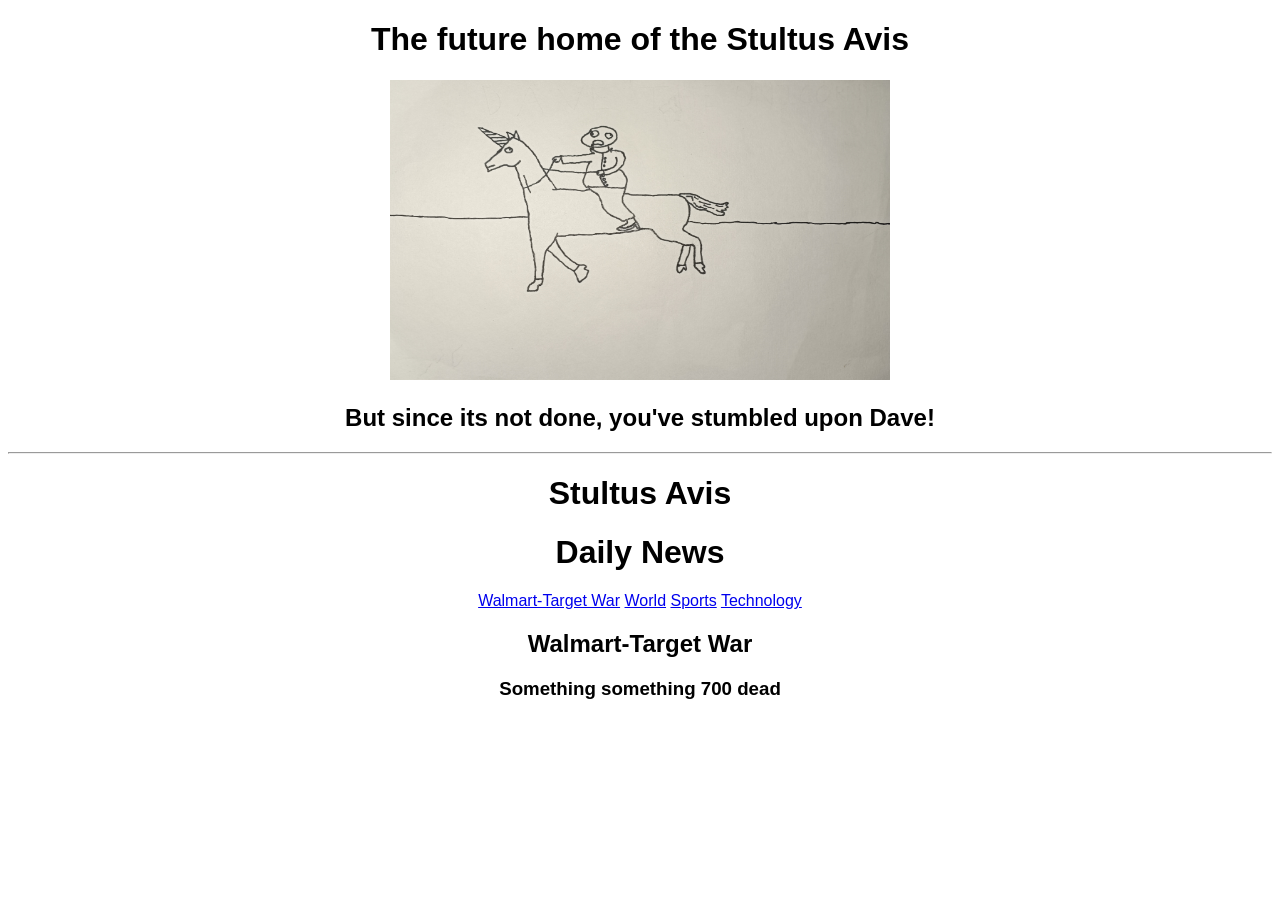
==== stultus.html @ a03daf13 "Create stultus.html" ====
<!DOCTYPE html>
<html>
  <head>
    <title>The Stultus Avis</title>
    <link rel=stylesheet href="styles.css">
  </head>
  <body>
    <h1>The future home of the Stultus Avis</h1>
    <img src=dave.jpg width="500" height="300" alt="Obese drooling royal rides a unicorn, named Dave">
    <h2>But since its not done, you've stumbled upon Dave!</h2>
    <hr>
    <h1>Stultus Avis</h1>
    <header class="header">
      <h1>Daily News</h1>
      <nav>
      <a href="#walmartwar">Walmart-Target War</a>
      <a href="#world">World</a>
      <a href="#sports">Sports</a>
      <a href="#technology">Technology</a>
      </nav>
    </header>
    <h2 id="walmartwar">Walmart-Target War</h2>
    <h3>Something something 700 dead</h3>
    
  </body>
</html>
---- styles.css ----
.spacing {
  margin: 14px;
  padding: 22px;
}

*{
  font-family: Helvetica, sans-serif;
  text-align: center;
}
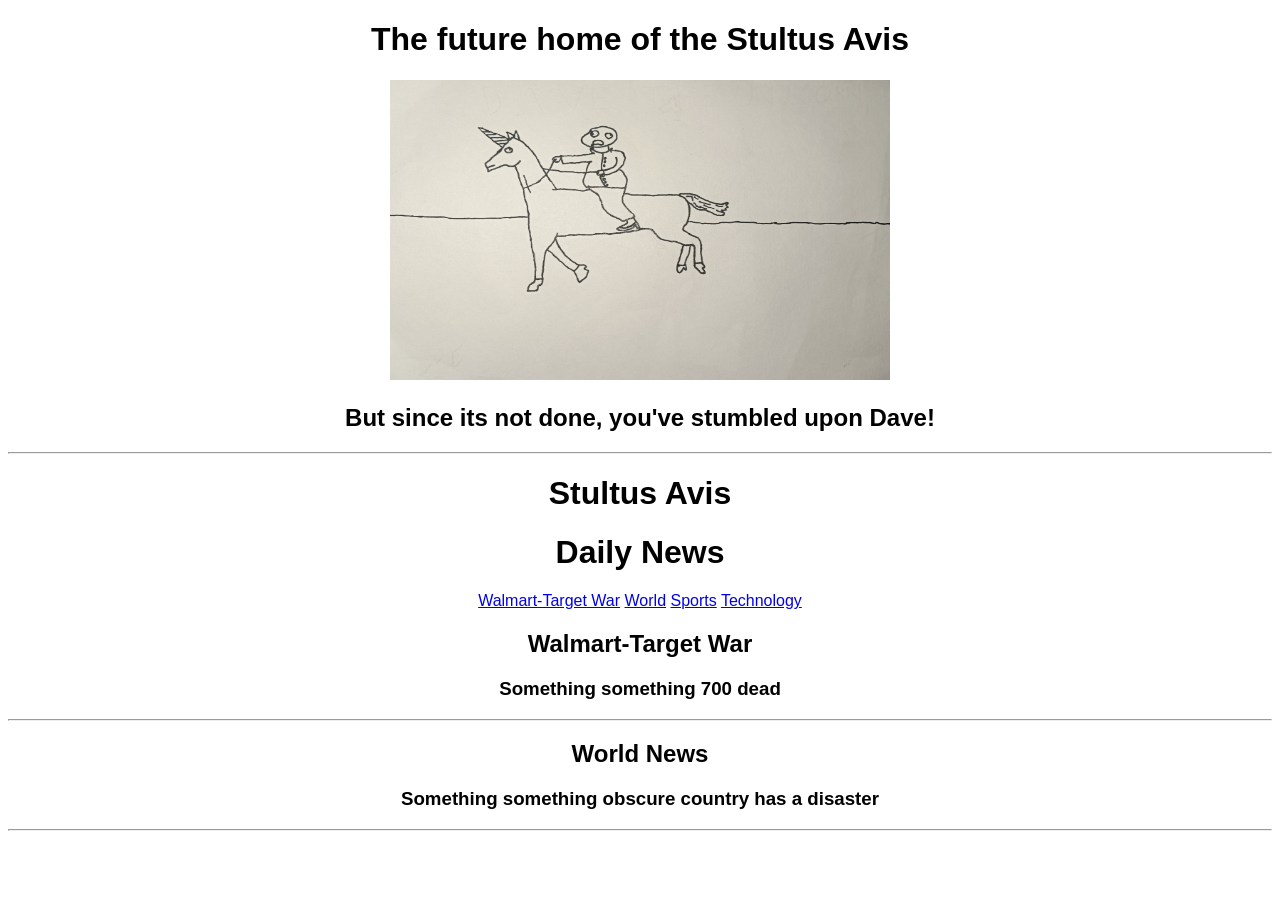
==== commit 9b9d83e6: "Update stultus.html" ====
--- a/stultus.html
+++ b/stultus.html
@@ -21,6 +21,10 @@
     </header>
     <h2 id="walmartwar">Walmart-Target War</h2>
     <h3>Something something 700 dead</h3>
+    <hr>
+    <h2 id="#world">World News</h2>
+    <h3>Something something obscure country has a disaster</h3>
+    <hr>
     
   </body>
 </html>
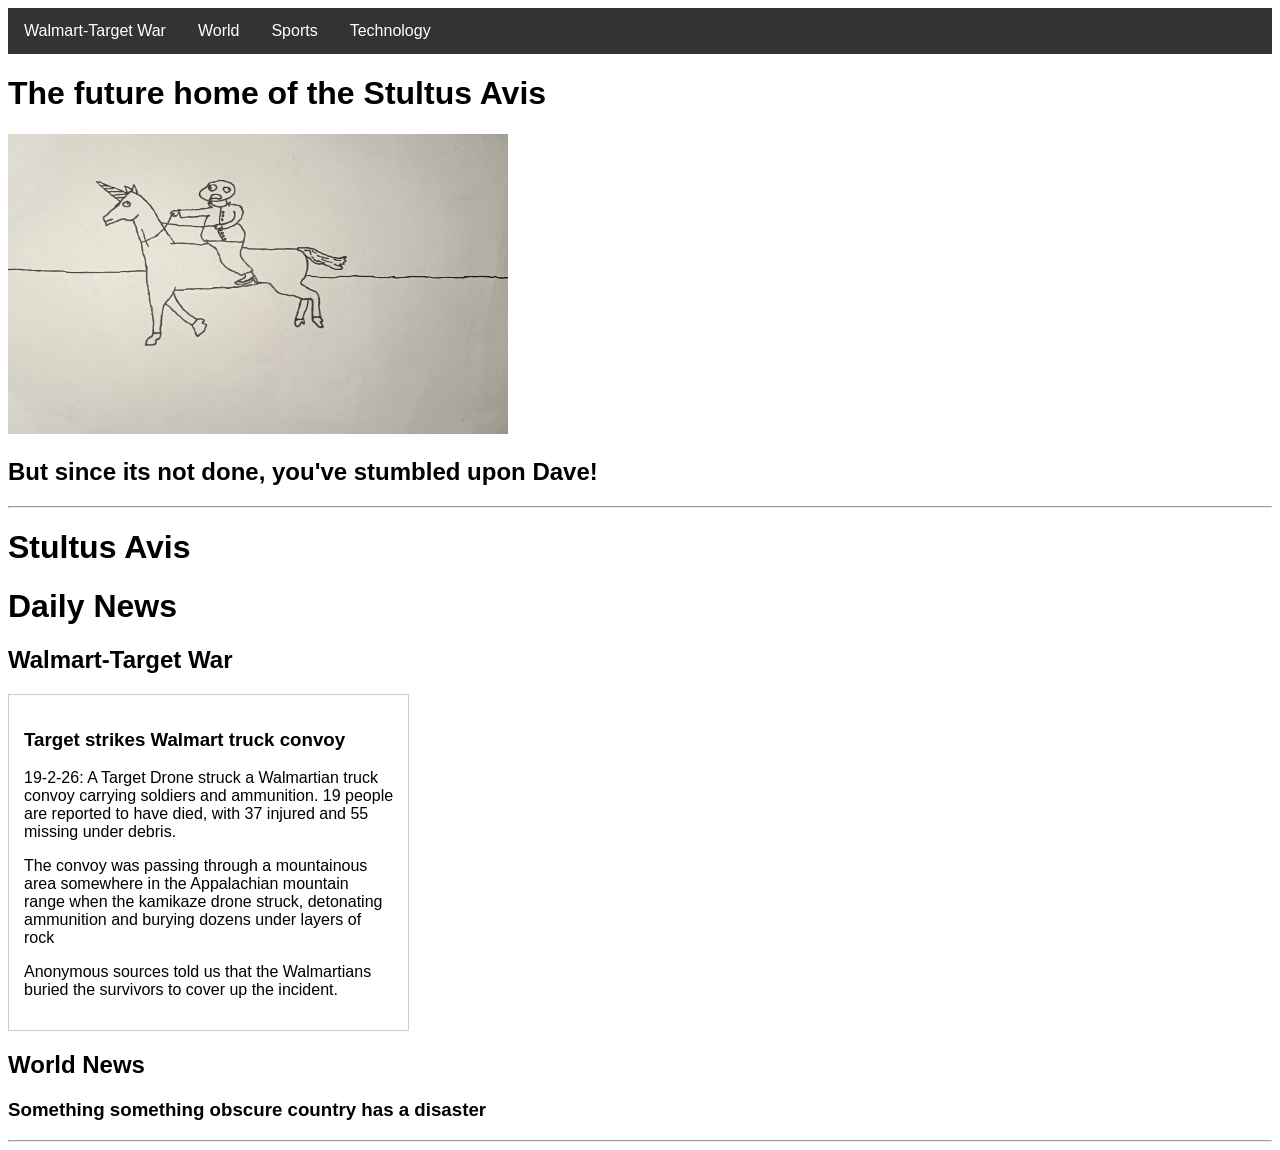
==== commit 6b6474f9: "add columns and other things" ====
--- a/stultus.html
+++ b/stultus.html
@@ -1,30 +1,87 @@
-<!DOCTYPE html>
-<html>
-  <head>
-    <title>The Stultus Avis</title>
-    <link rel=stylesheet href="styles.css">
-  </head>
-  <body>
-    <h1>The future home of the Stultus Avis</h1>
-    <img src=dave.jpg width="500" height="300" alt="Obese drooling royal rides a unicorn, named Dave">
-    <h2>But since its not done, you've stumbled upon Dave!</h2>
-    <hr>
-    <h1>Stultus Avis</h1>
-    <header class="header">
-      <h1>Daily News</h1>
-      <nav>
-      <a href="#walmartwar">Walmart-Target War</a>
-      <a href="#world">World</a>
-      <a href="#sports">Sports</a>
-      <a href="#technology">Technology</a>
-      </nav>
-    </header>
-    <h2 id="walmartwar">Walmart-Target War</h2>
-    <h3>Something something 700 dead</h3>
-    <hr>
-    <h2 id="#world">World News</h2>
-    <h3>Something something obscure country has a disaster</h3>
-    <hr>
-    
-  </body>
-</html>
+<!DOCTYPE html>
+<html>
+  <head>
+    <title>The Stultus Avis</title>
+    <style>
+	* {
+	font-family: "Helvetica", Tahoma, sans-serif;
+}
+
+ul {
+  list-style-type: none;
+  margin: 0;
+  padding: 0;
+  overflow: hidden;
+  background-color: #333333;
+}
+ul li {
+  float: left;
+}
+
+ul li a {
+  display: block;
+  color: white;
+  text-align: center;
+  padding: 14px 16px;
+  text-decoration: none;
+}
+
+ul li a:hover {
+  background-color: #111111;
+}
+
+.flex-container {
+            display: flex;
+            gap: 20px; /* Space between articles */
+			flex-wrap: wrap;
+        }
+        .article {
+            flex: 1 0 30%; /* Each article takes at least 30% width */
+            max-width: calc(33.33% - 20px); /* Ensures only 3 fit in a row and accounts for gaps */
+            border: 1px solid #ccc; /* Optional border */
+            padding: 15px; /* Add some space inside */
+			box-sizing: border-box;
+			
+        }
+		
+
+.slideshow-container {
+  max-width: 1000px;
+  position: relative;
+  margin: auto;
+}
+	</style>
+  </head>
+  <body>
+	<ul>
+	<nav>
+      <li><a href="#walmartwar">Walmart-Target War</a></li>
+      <li><a href="#world">World</a></li>
+      <li><a href="#sports">Sports</a></li>
+      <li><a href="#technology">Technology</a></li>
+     </nav>
+	 </ul>
+    <h1>The future home of the Stultus Avis</h1>
+    <img src=dave.jpg width="500" height="300" alt="Obese drooling royal rides a unicorn, named Dave">
+    <h2>But since its not done, you've stumbled upon Dave!</h2>
+    <hr>
+    <h1>Stultus Avis</h1>
+    <header class="header">
+      <h1>Daily News</h1>
+      
+    </header>
+    <h2 id="walmartwar">Walmart-Target War</h2>
+	<div class="flex-container">
+		<div class="article">
+		<h3>Target strikes Walmart truck convoy</h3>
+		<p>19-2-26: A Target Drone struck a Walmartian truck convoy carrying soldiers and ammunition. 19 people are reported to have died, with 37 injured and 55 missing under debris.</p>
+		<p>The convoy was passing through a mountainous area somewhere in the Appalachian mountain range when the kamikaze drone struck, detonating ammunition and burying dozens under layers of rock</p>
+		<p>Anonymous sources told us that the Walmartians buried the survivors to cover up the incident.</p>
+		</div>
+    </div>
+    <h2 id="#world">World News</h2>
+    <h3>Something something obscure country has a disaster</h3>
+    <hr>
+    
+  </body>
+</html>
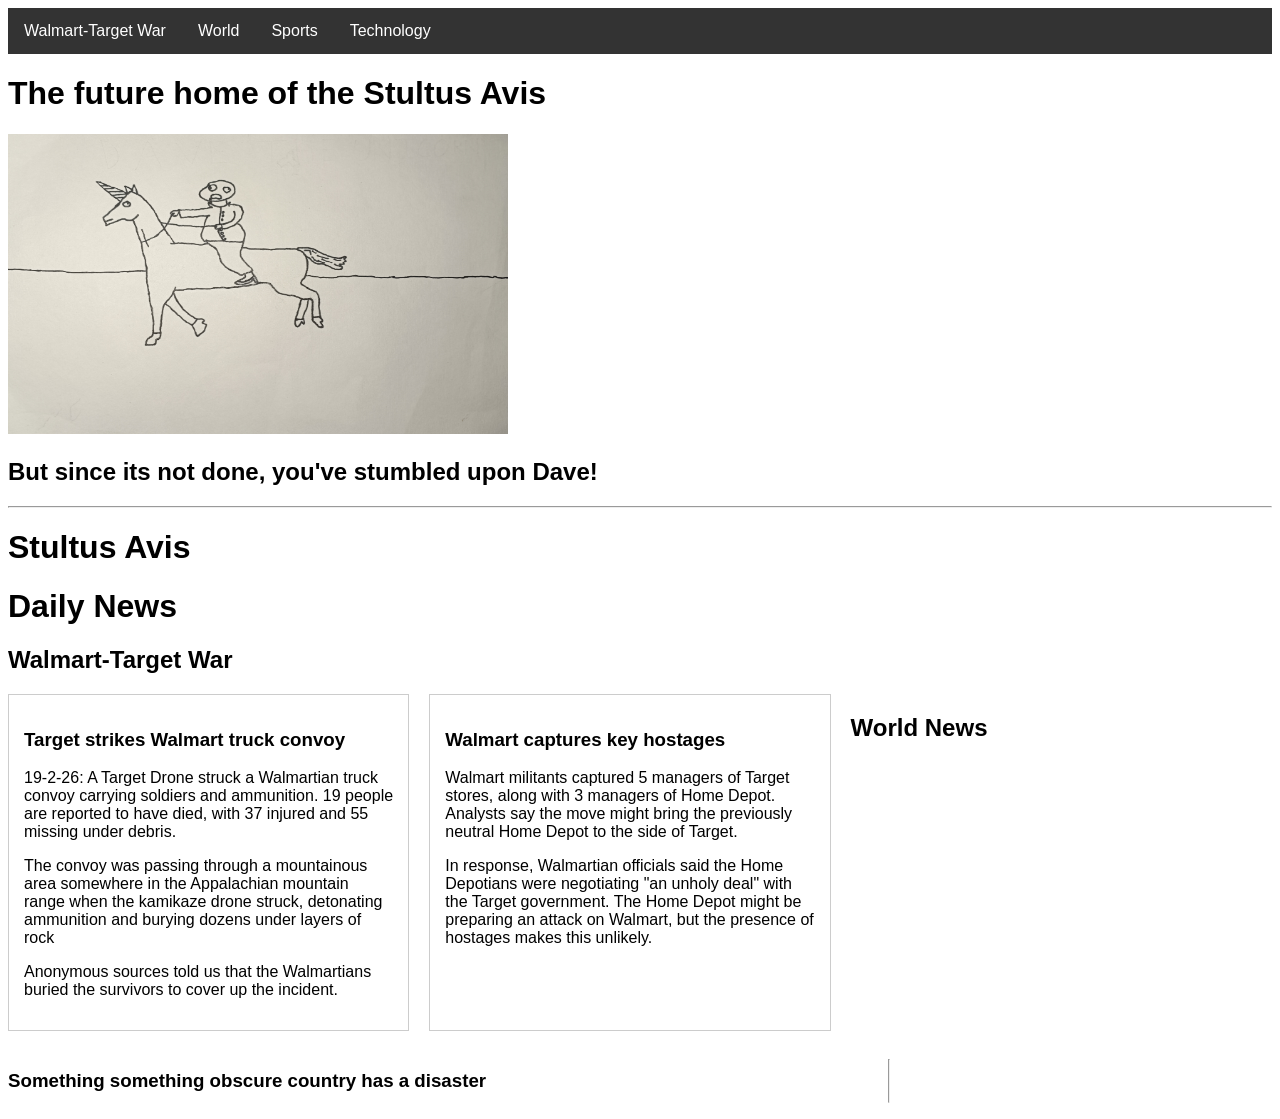
==== commit a88c830d: "Update stultus.html" ====
--- a/stultus.html
+++ b/stultus.html
@@ -78,10 +78,15 @@
 		<p>The convoy was passing through a mountainous area somewhere in the Appalachian mountain range when the kamikaze drone struck, detonating ammunition and burying dozens under layers of rock</p>
 		<p>Anonymous sources told us that the Walmartians buried the survivors to cover up the incident.</p>
 		</div>
+		<div class="article">
+			<h3>Walmart captures key hostages</h3>
+			<p>Walmart militants captured 5 managers of Target stores, along with 3 managers of Home Depot. Analysts say the move might bring the previously neutral Home Depot to the side of Target.</p>
+			<p>In response, Walmartian officials said the Home Depotians were negotiating "an unholy deal" with the Target government. The Home Depot might be preparing an attack on Walmart, but the presence of hostages makes this unlikely.</p>
     </div>
     <h2 id="#world">World News</h2>
     <h3>Something something obscure country has a disaster</h3>
     <hr>
     
   </body>
-</html>+
+</html>
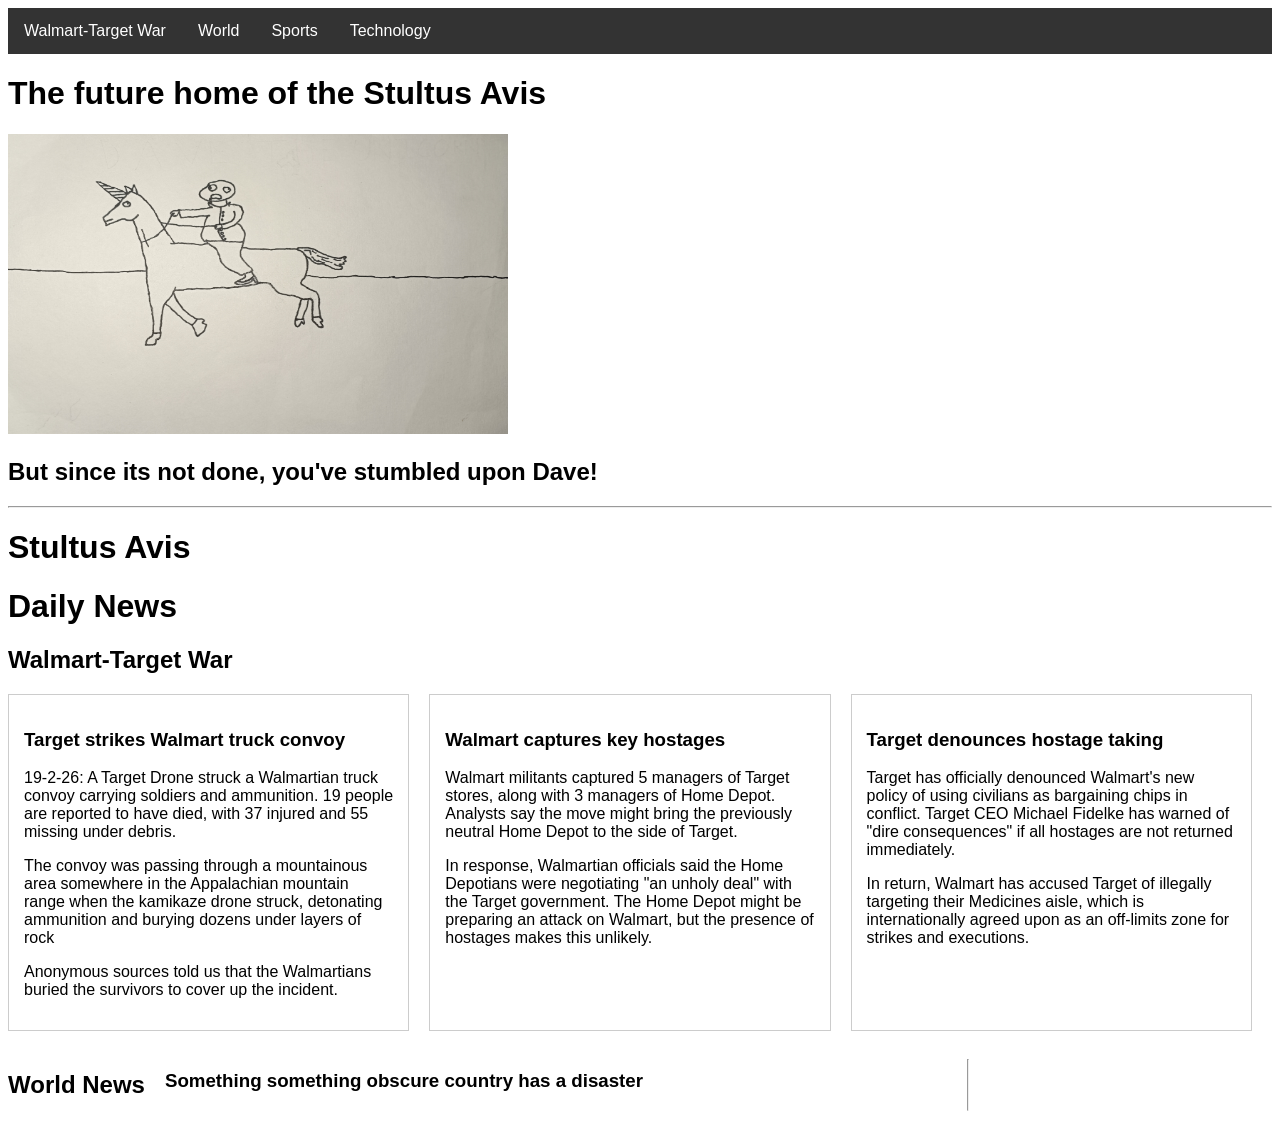
==== commit b01bfbea: "Update stultus.html" ====
--- a/stultus.html
+++ b/stultus.html
@@ -82,7 +82,12 @@
 			<h3>Walmart captures key hostages</h3>
 			<p>Walmart militants captured 5 managers of Target stores, along with 3 managers of Home Depot. Analysts say the move might bring the previously neutral Home Depot to the side of Target.</p>
 			<p>In response, Walmartian officials said the Home Depotians were negotiating "an unholy deal" with the Target government. The Home Depot might be preparing an attack on Walmart, but the presence of hostages makes this unlikely.</p>
-    </div>
+		</div>
+		<div class="article">
+			<h3>Target denounces hostage taking</h3>
+			<p>Target has officially denounced Walmart's new policy of using civilians as bargaining chips in conflict. Target CEO Michael Fidelke has warned of "dire consequences" if all hostages are not returned immediately.</p>
+			<p>In return, Walmart has accused Target of illegally targeting their Medicines aisle, which is internationally agreed upon as an off-limits zone for strikes and executions.</p>
+		</div>
     <h2 id="#world">World News</h2>
     <h3>Something something obscure country has a disaster</h3>
     <hr>
@@ -90,3 +95,4 @@
   </body>
 
 </html>
+
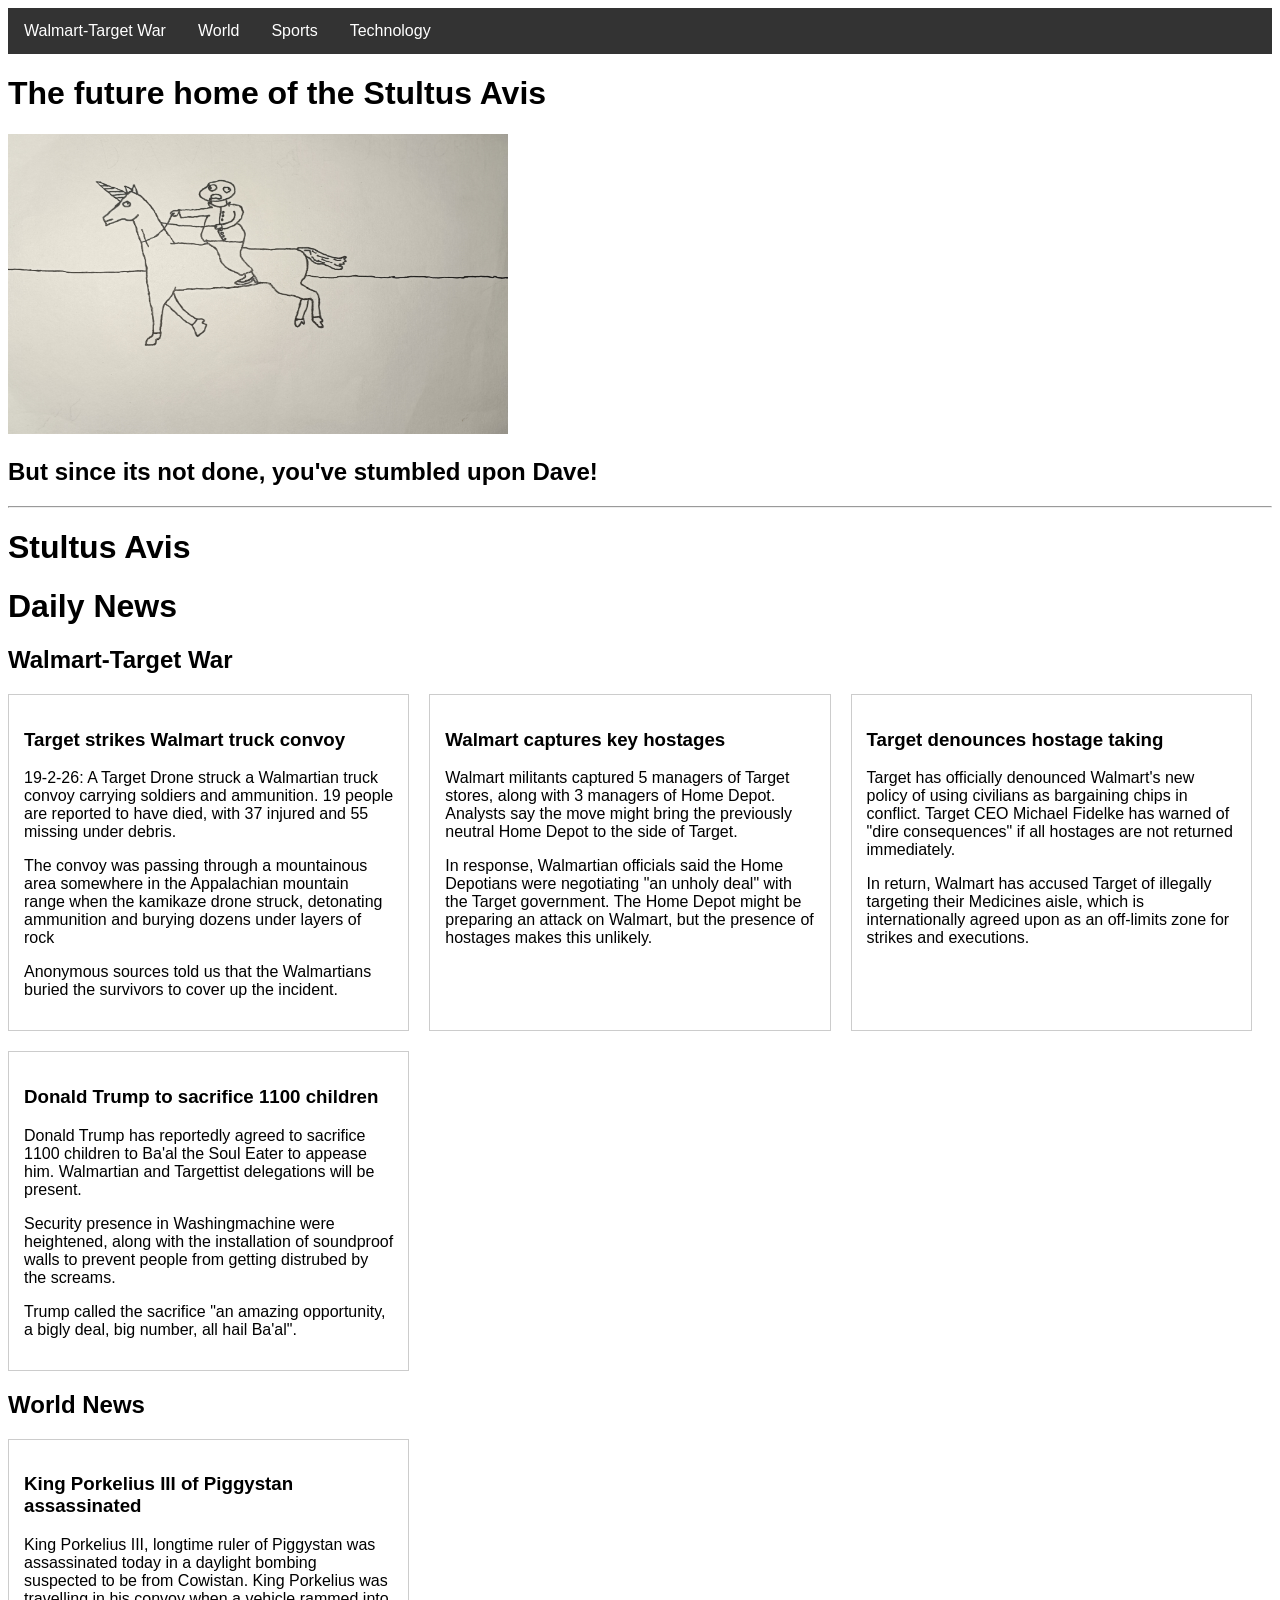
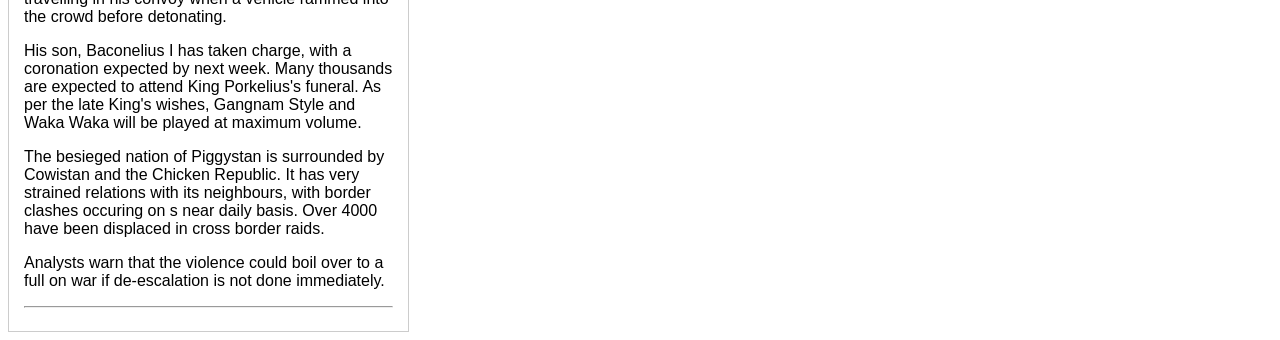
==== commit 4f596f89: "Update stultus.html" ====
--- a/stultus.html
+++ b/stultus.html
@@ -88,8 +88,21 @@
 			<p>Target has officially denounced Walmart's new policy of using civilians as bargaining chips in conflict. Target CEO Michael Fidelke has warned of "dire consequences" if all hostages are not returned immediately.</p>
 			<p>In return, Walmart has accused Target of illegally targeting their Medicines aisle, which is internationally agreed upon as an off-limits zone for strikes and executions.</p>
 		</div>
+		<div class="article">
+			<h3>Donald Trump to sacrifice 1100 children</h3>
+			<p>Donald Trump has reportedly agreed to sacrifice 1100 children to Ba'al the Soul Eater to appease him. Walmartian and Targettist delegations will be present.</p>
+			<p>Security presence in Washingmachine were heightened, along with the installation of soundproof walls to prevent people from getting distrubed by the screams.</p>
+			<p>Trump called the sacrifice "an amazing opportunity, a bigly deal, big number, all hail Ba'al".</p>
+		</div>
+	</div>
     <h2 id="#world">World News</h2>
-    <h3>Something something obscure country has a disaster</h3>
+	<div class="flex-container">
+		<div class="article">
+			<h3>King Porkelius III of Piggystan assassinated</h3>
+			<p>King Porkelius III, longtime ruler of Piggystan was assassinated today in a daylight bombing suspected to be from Cowistan. King Porkelius was travelling in his convoy when a vehicle rammed into the crowd before detonating.</p>
+			<p>His son, Baconelius I has taken charge, with a coronation expected by next week. Many thousands are expected to attend King Porkelius's funeral. As per the late King's wishes, Gangnam Style and Waka Waka will be played at maximum volume.</p>
+			<p>The besieged nation of Piggystan is surrounded by Cowistan and the Chicken Republic. It has very strained relations with its neighbours, with border clashes occuring on s near daily basis. Over 4000 have been displaced in cross border raids.</p>
+			<p>Analysts warn that the violence could boil over to a full on war if de-escalation is not done immediately.</p>
     <hr>
     
   </body>
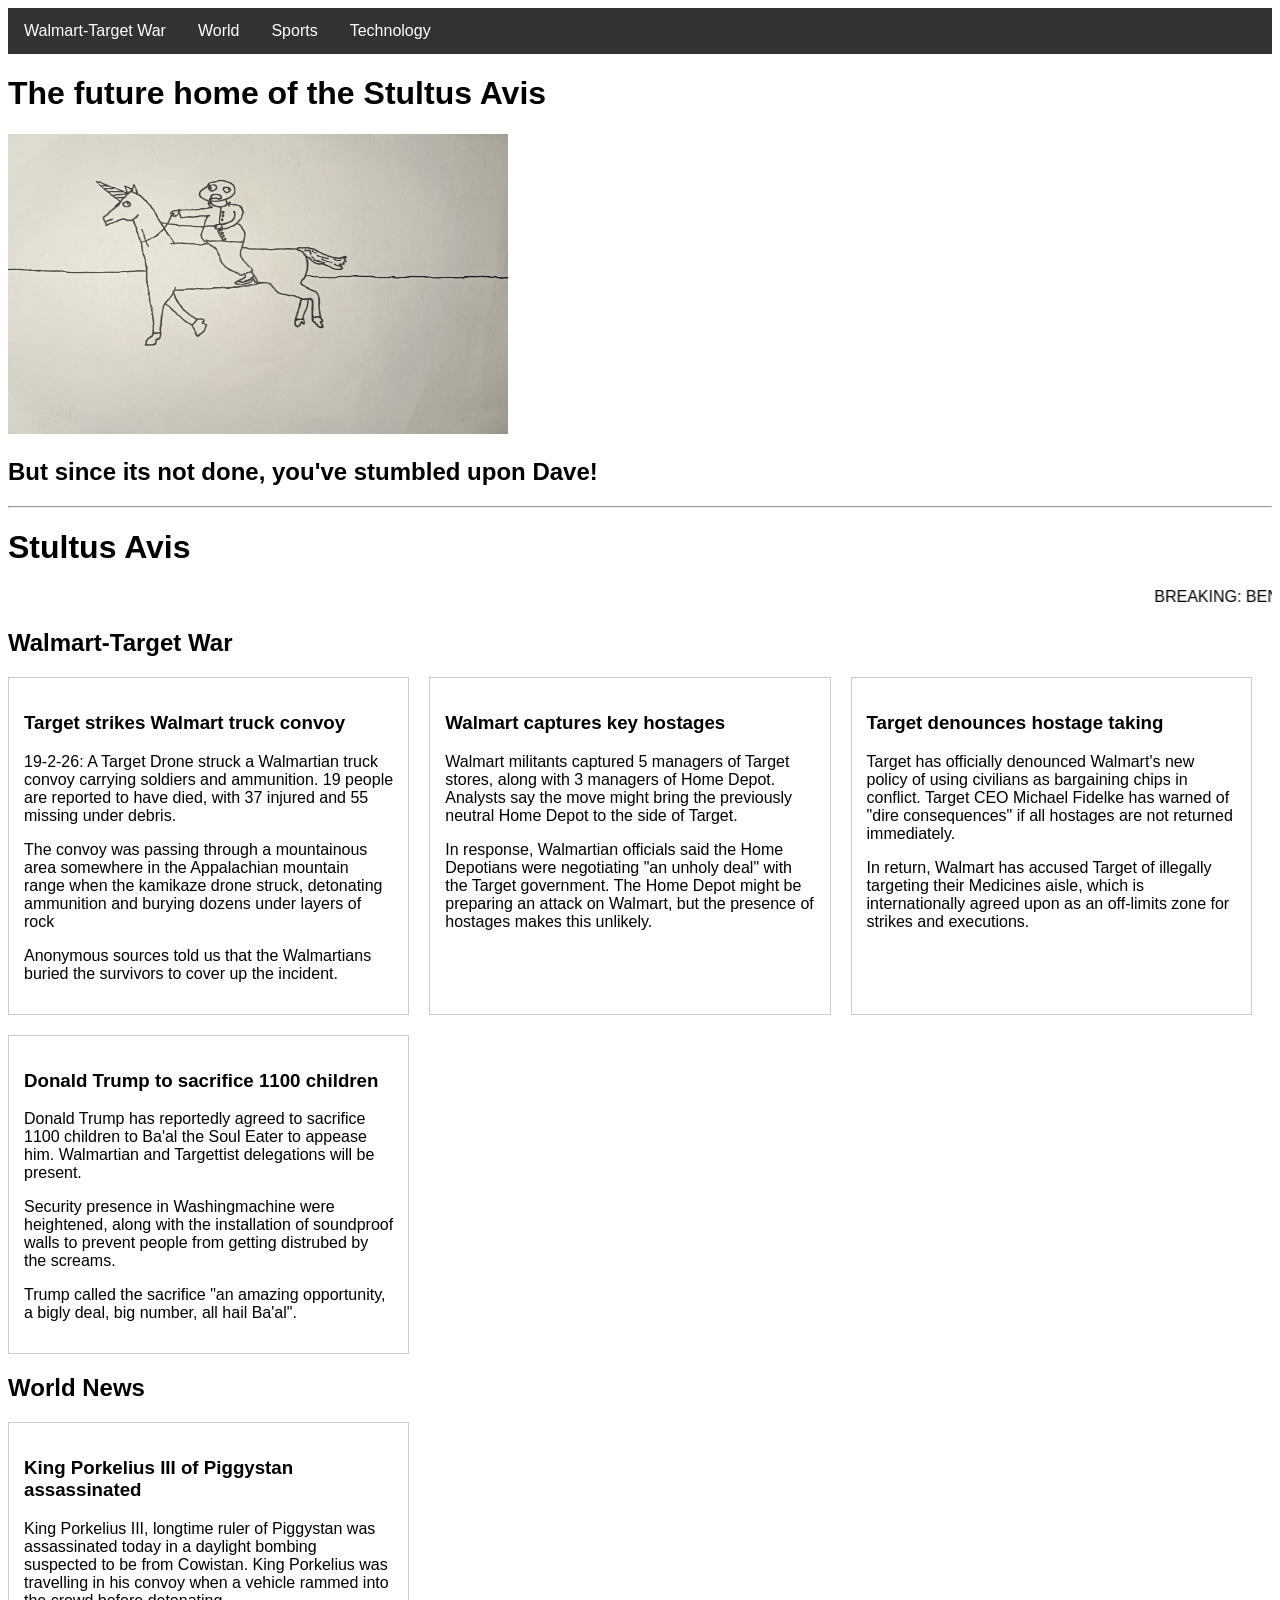
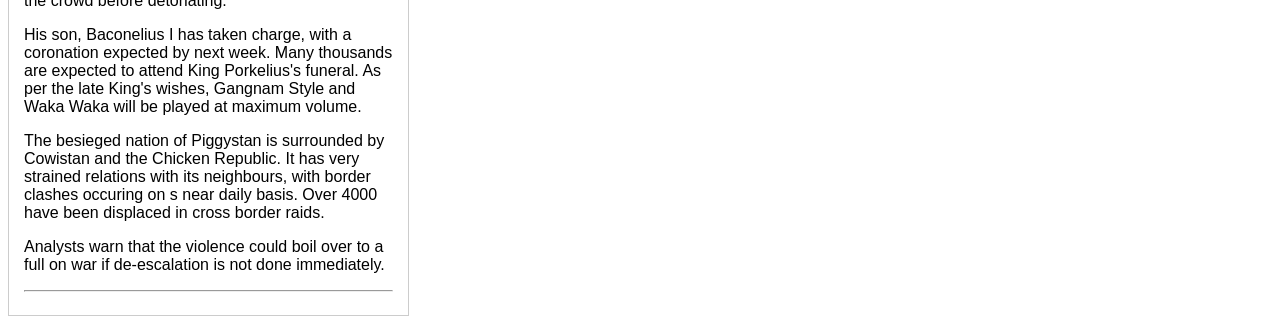
==== commit 89724670: "ADD MARQUEE LINE RAHH" ====
--- a/stultus.html
+++ b/stultus.html
@@ -67,7 +67,7 @@
     <hr>
     <h1>Stultus Avis</h1>
     <header class="header">
-      <h1>Daily News</h1>
+    <marquee>BREAKING: BENJAMIN NETANYAHU EXPLODES IN BEIRUT | DONALD TRUMP REPORTEDLY ATE AN ENTIRE HULA-HOOP LENGTHWISE | ISRAEL FORGETS ABOUT CEASEFIRE, AGAIN | QWERTYUIOPASDFGHJKLZXCVBNM | CHINA WINS THE ECONOMY AGAIN BY DOING NOTHING | NESTLE TO INTRODUCE ORPHAN SLURRY IN CHOCOLATE | DISNEY TO PILOT NEW BIOPIC OF CHRISTOPHER COLUMBUS AS BLACK | 123456789012345678901234567890 TEEHEE | THIS IS THE STULTUS AVIS NEWS | WALMART ATTACKS TARGET'S MEDICINE AISLE | TARGET TO EXECUTE 4000 CIVILIANS OF WALMART</marquee>
       
     </header>
     <h2 id="walmartwar">Walmart-Target War</h2>
